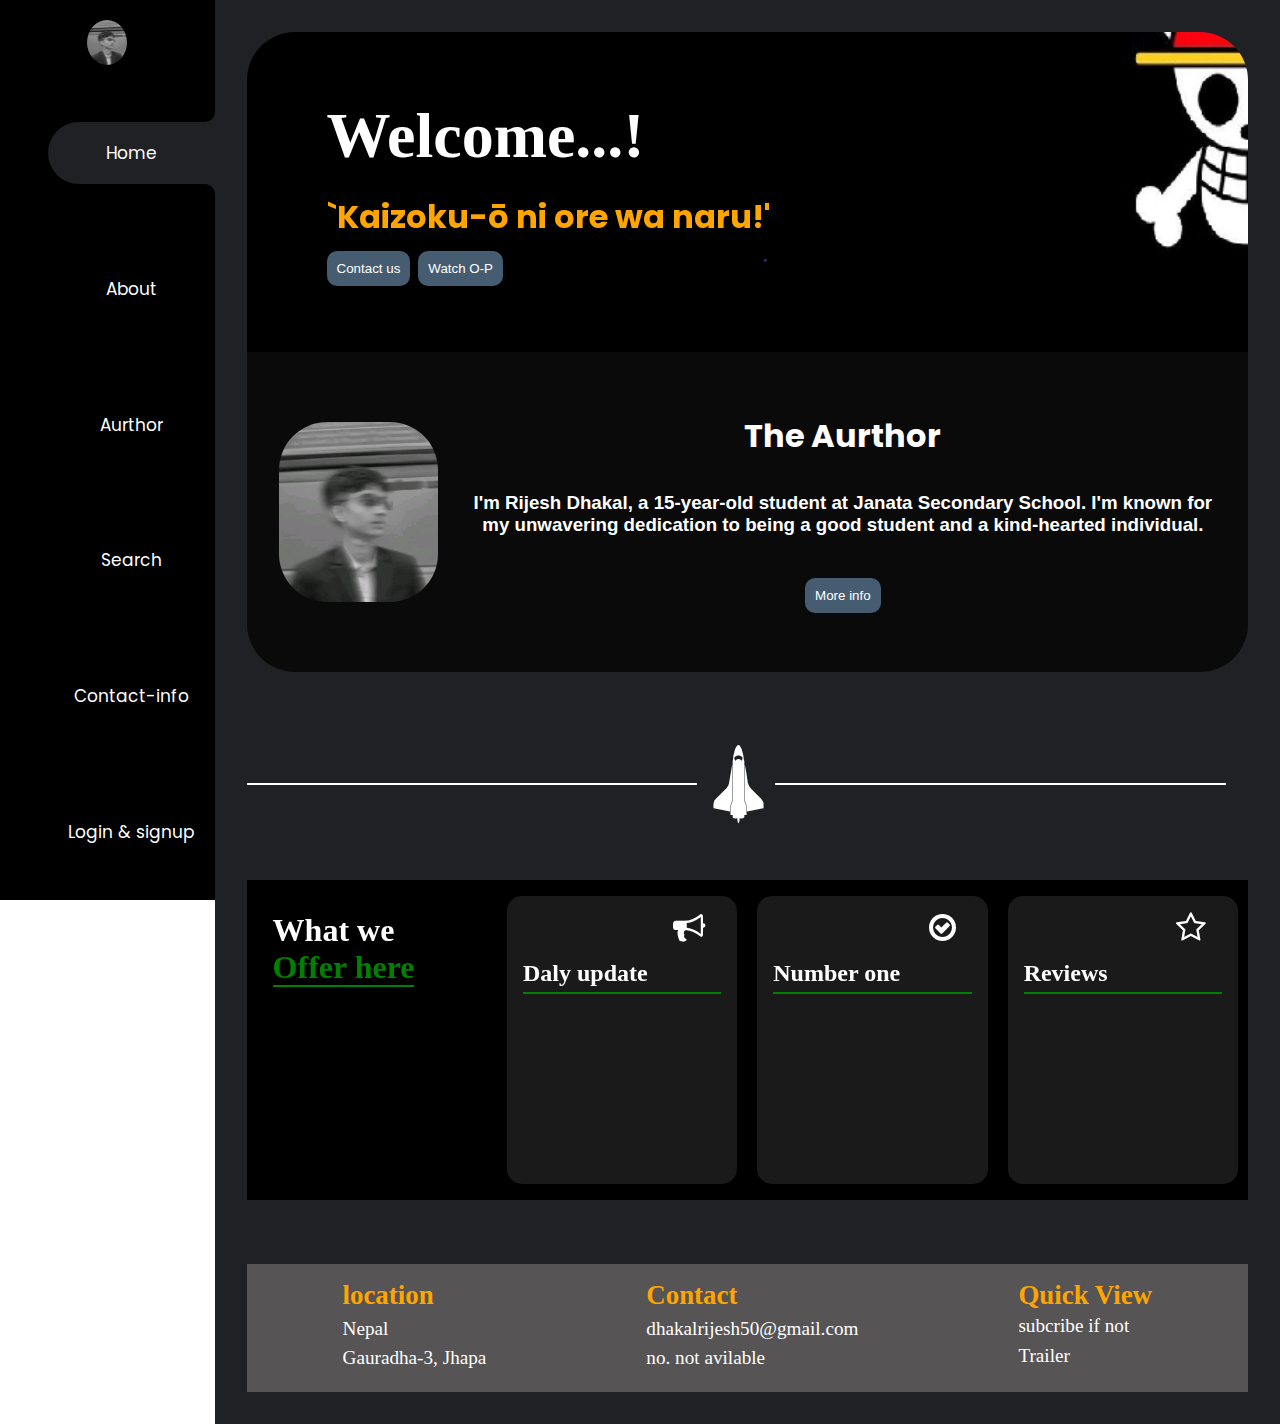
==== home.html @ d1e94cb8 "Add files via upload" ====
<!DOCTYPE html>
<html>
<head>
  <meta name="view-transition" content="samehorigin"/>
  <meta charset="UTF-8">
  <meta name="viewport" content="width=device-width, initial-scale=1">
  <title>Home-Page</title>
  <link rel="stylesheet" href="responsive.css">
  <link rel="stylesheet" type="text/css" href="home.css">
  <link rel="icon" type="icon-x" href="logo.jpg">
  <link rel="stylesheet" href="https://cdnjs.cloudflare.com/ajax/libs/font-awesome/4.7.0/css/font-awesome.min.css">
</head>
<body>
  <section class="main">
    <nav>
      <ul class="nav-list">
        <li class="active">
         <a href="home.html" aria-current="page">Home</a>
        </li>
      
        <li>
          <a href="About.html" aria-current="page">About</a>
        </li>
      
        <li>
          <a href="author.html" aria-current="page">Aurthor</a>
        </li>
      
        <li>
          <a href="search.html" aria-current="page">Search</a>
        </li>
      
        <li>
          <a href="contact.html" aria-current="page">Contact-info</a>
        </li>
      
        <li>
          <a href="index.html" aria-current="page">Login & signup</a>
        </li>
      </ul>
      <img src="Logo.jpg" alt="Logo">
    </nav>
    <div class="container">
      <section class="img">
        <h1>Welcome...!</h1>
        <h4 class="hidden">`Kaizoku-ō ni ore wa naru!'</h4>
        <div class="buttons">
          <button class="button"> <a href="contact.html">Contact us</a></button>
          <button class="button"><a href="watch.html">Watch O-P</a></button>
        </div>
      </section>
    <section class="self">
      <div class="myPhoto">
        <img src="Logo.jpg" alt="PHOTO">
      </div>
      <div class="aboutMe">
        <h1>The Aurthor</h1>
        <h3>I'm Rijesh Dhakal, a 15-year-old student at Janata Secondary School. I'm known for my unwavering dedication to being a good student and a kind-hearted individual.</h3>
        <button class="button"> <a href="author.html">More info</a></button>
      </div>
    </section>
    <section class="space-shuttle">
       <h1 class="hidden"></h1>
       <i class="fa fa-space-shuttle hidden3"></i> 
       <h1 class="hidden2"></h1>
    </section>
      <section class="announcement">
        <div class="anouncer2">
          <h1>
            What we<br>
            <span>
              Offer here
            </span>
          </h1>
        </div>
        <div class="anouncer">
          <i class="fa fa-bullhorn"></i>
          <h1>Daly update</h1>
          <h2></h2>
        </div>
        <div class="anouncer">
          <i class="fa fa-check-circle-o"></i>
          <h1>Number one</h1>
          <h2></h2>
        </div>

        <div class="anouncer">
          <i class="fa fa-star-o"></i>
          <h1>Reviews</h1>
          <h2></h2>
        </div>
       </section>
      <section class="footer">
        <div class="text1">
          <h3>location</h3>
          <p>Nepal</p>
          <p>Gauradha-3, Jhapa</p>
        </div>
        <div class="text2">
         <h3>Contact</h3>
         <p>dhakalrijesh50@gmail.com</p>
         <p>no. not avilable</p>
        </div>
        <div class="text3">
          <h3>Quick View</h3>
          <a href="index.html">subcribe if not</a>
          <a href="watch.html">Trailer</a>
        </div>
     </section>
    </div>
  </section>
  <script src="all.js">all.js</script>
  <script src="home.js"></script>
</body>

</html>
---- responsive.css ----
*{
  padding: 0;
  margin: 0;
  box-sizing: border-box;
  color: #fff;
  text-decoration: none;
  list-style: none;
}
.line{
  width: 2px; 
  height: 2cm; 
  background-color: black; 
  transition: height 0.3s ease;
}
.container{
  height: 100%;
  width: 89%;
  background: #202125;
  padding: 2rem;
  overflow: hidden;
}
.main{
  display: flex;
  flex-direction: row;
  width: 100%;
}
nav{
  width: 18%;
  background: hsl(187,0%,0%);
  max-height: 100vh;
  position: sticky;
  top: 0;
  display: flex;
  flex-direction: column-reverse;
  justify-content: space-around;
  text-align: center;
  align-items: center;
}
nav img{
  border-radius: 50%;
  width: 40px;
  margin: 20px auto;
}
.nav-list{
  height: 100vh;
  width: 100%;
  display: flex;
  flex-direction: column;
  justify-content: space-around;

}
.nav-list li{
  font-family: "Poppins", sans-serif;
  font-size: 17px;
  padding: 18px 5px;
  margin-left: 3rem;
  border-radius: 100vw 0 0 100vw;
}
.nav-list li.active{
  background: #202125;
  position: relative;
}
.nav-list li.active::before,
.nav-list li.active::after{
  --border-radius:10px;
  content: "";
  background: #00000000;
  position: absolute;
  height: var(--border-radius);
  width: var(--border-radius);
  right: 0;
  bottom: 56px;
}
.nav-list li.active::before {
  top: calc(var(--border-radius)*-1);
  border-radius:0 0 100vw 0;
  box-shadow: 2px 2px 0px 2px #202125;
}
.nav-list li.active::after {
  bottom: calc(var(--border-radius)*-1);
  border-radius:0 100vw 0 0;
  box-shadow: 2px -2px 0px 2px #202125;
}
.button {
  color: black;
  margin-top: 10px;
  background: #465C71;
  padding: 10px;
  outline: none;
  border: none;
  border-radius: 10px;
  cursor: pointer;
  transition: all .5s ease-in-out
}

.button:hover {
  background: #122231;
  color: white;
  border-radius: 20px;
}
.hidden {
  opacity: 0;
  transition: all .7s linear;
  transform: translateX(-100%);
}

.show {
  opacity: 1;
  transform: translate(0%);
  filter: blur(0px);
}

.hidden2 {
  opacity: 0;
  transition: all .7s linear;
  transform: translateX(100%);
}

.show2 {
  opacity: 1;
  transform: translateX(0%);
}
.hidden3{
  opacity: 0;
  transition: all 1s linear;
  transform: translateY(1000%);
}

.show3 {
  opacity: 1;
  transform: translateY(0%);
}
.hidden5{
  filter: blur(1px);
  opacity: 0;
  transition: all 1s linear;
}

.show5{
  filter: blur(0px);
  opacity: 1;
}

@media (max-width: 800px) {
  html{
    font-size: 45%;
  }
  .button{
    padding: 0.9rem;
    font-size: 1.2rem;
  }
  .nav-list li {
    margin-left: 1rem;
    font-size: 1rem;
    padding: 1rem;
  }
  .container{
    background: #122231;
  }
 .nav-list li.active::after{
    box-shadow: 2px -2px 0px 2px #122231;
  }
  .nav-list li.active::before{
    box-shadow: 2px 2px 0px 2px #122231;
  }
  .nav-list li.active{
    background: #122231;
  }
}
---- home.css ----
@import url('https://fonts.googleapis.com/css2?family=Arimo:ital,wght@0,400..700;1,400..700&family=Cedarville+Cursive&family=Poppins:ital,wght@0,100;0,200;0,300;0,400;0,500;0,600;0,700;0,800;0,900;1,100;1,200;1,300;1,400;1,500;1,600;1,700;1,800;1,900&display=swap');
@import url('https://fonts.googleapis.com/css2?family=Poppins:ital,wght@0,100;0,200;0,300;0,400;0,500;0,600;0,700;0,800;0,900;1,100;1,200;1,300;1,400;1,500;1,600;1,700;1,800;1,900&display=swap');

.main{
  height: auto;
}
.img{
  font-size: 200%;
  background-image: url("back.jpg");
  background-size: cover;
  height: 20rem;
  display: flex;
  flex-direction: column;
  justify-content: center;
  align-items: left;
  border-radius: 3rem 3rem 0 0;
  padding: 5rem;
}
.img h4{
  color: orange;
  margin-top: 20px;
  font-family: "Poppins", sans-serif;
}

.self{
  display: flex;
  justify-content: space-around;
  background: hsl(187,0%,4%);
  align-items: center;
  column-gap: 2rem;
  height: 20rem;
  padding: 2rem;
  text-align: center;
  border-radius: 0 0 3rem 3rem;
}
.myPhoto{
  height: 70%;
}
.myPhoto img{
  height: 100%;
  border-radius:3rem;
}
.aboutMe h1{
  font-family: "Poppins", sans-serif;
}

/*@keyframes text-changer {
  to{
    background-size: 100%, 100%;
  }
*/
.aboutMe h3{
  margin: 2rem 0;
  font-family: "Roboto", sans-serif;
}

.image p{
  width: 60%;
  margin: 2rem 0;
}
.info{
  width: 50vw;
}
.fa-space-shuttle{
  color: #fff !important;
  font-size: 4rem !important;
  transform: rotate(270deg);
}
.space-shuttle{
  margin-top: 5rem; 
  display: flex;
  align-items: center;
}
.space-shuttle h1 {
  width: 45%;
  background: white;
  height: 0.1rem;
}
.announcement{
  background: black;
  display: flex;
  justify-content: space-around;
  align-items: center;
  height: 20rem;
  padding: 3rem 0;
  margin: 4rem 0 4rem 0;
}
.anouncer,.anouncer2{
  position: relative;
  border-radius: 15px;
  background: hsl(187,0%,10%);
  width: 23%;
  padding: 1rem; 
  height: 18rem;
}
.anouncer2{
  background: transparent;
}
.anouncer2 h1 {
  font-size: 2rem;
}
.anouncer h1{
  font-size: 1.5rem;
  margin-top: 3rem;
  padding-bottom: 5px;
}
.anouncer h2{
  background: green;
  padding: 1px;
}
.anouncer i{
  position: absolute;
  right: 2rem;
  font-size: 2rem;
  font-weight: 1;
}
span{
  border-bottom: 2px solid green;
  color: green;
}
.footer{
  display: flex;
  justify-content: space-around;
  align-content: center;
  background: #565454;
  padding: 1rem;
  font-size: 120%;
}
.text1 h3,.text2 h3, .text3 h3{
  color:  orange;
  font-size: 140%;
}
.footer p{
  margin: 7px 0;
}
.text3 a{
  margin: 4px 0;
}
.text3{
  display: flex;
  flex-direction: column;
}
@media (max-width: 800px) {

#img{
  width: 100%;
}
.myPhoto{
  width: 100%;
}
.myPhoto img{
  width: 100%;
}
.aboutMe h1, .aboutMe h3 {
  color: hsl(0, 20%, 90%);
}
}
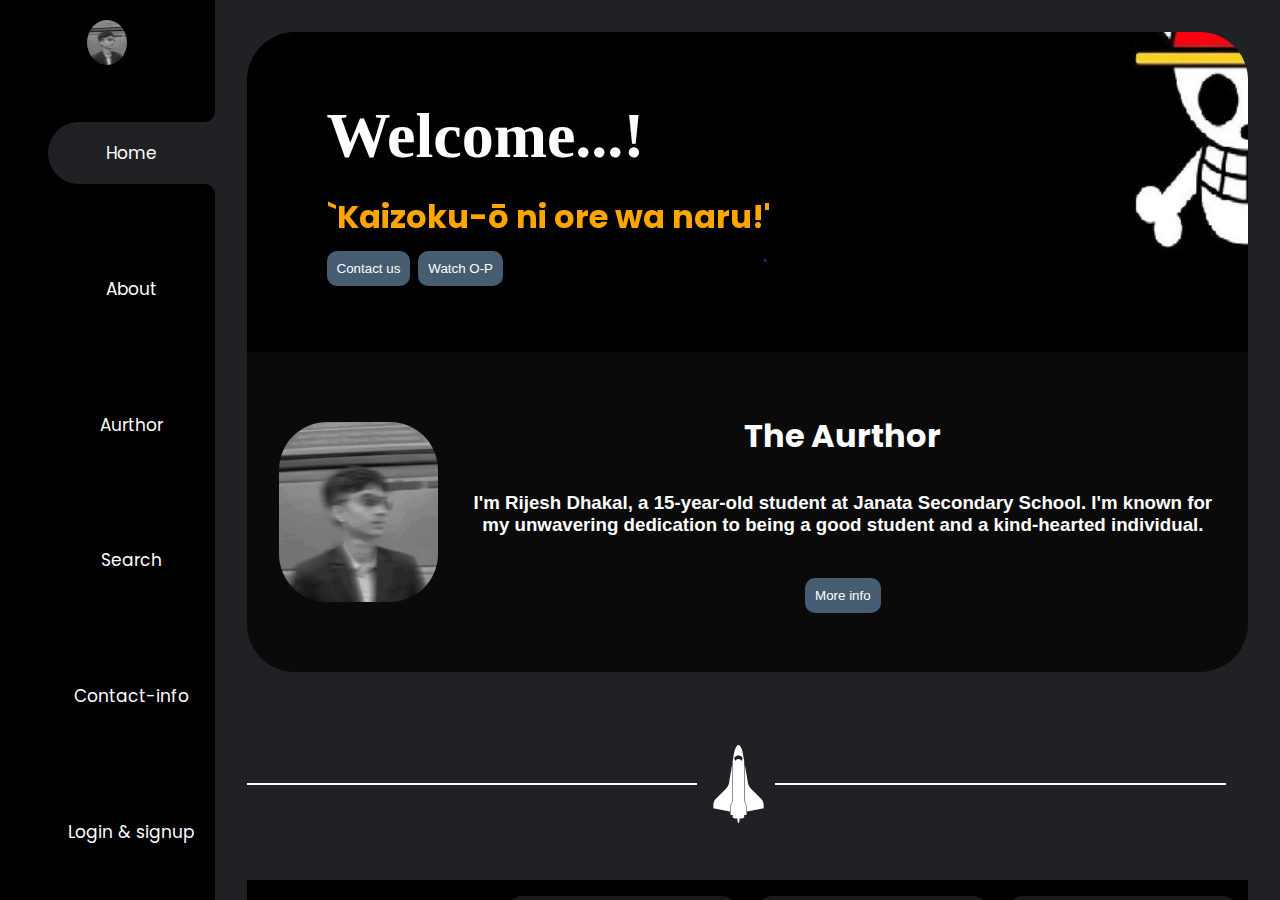
==== commit c5f3b598: "Update home.html" ====
--- a/home.html
+++ b/home.html
@@ -40,7 +40,7 @@
       </ul>
       <img src="Logo.jpg" alt="Logo">
     </nav>
-    <div class="container">
+    <div class="container" style="height:100vh;">
       <section class="img">
         <h1>Welcome...!</h1>
         <h4 class="hidden">`Kaizoku-ō ni ore wa naru!'</h4>
@@ -113,4 +113,4 @@
   <script src="home.js"></script>
 </body>
 
-</html>+</html>
--- a/home.css
+++ b/home.css
@@ -141,7 +141,9 @@
   flex-direction: column;
 }
 @media (max-width: 800px) {
-
+.container{
+  height:100vh !important;
+  }
 #img{
   width: 100%;
 }
